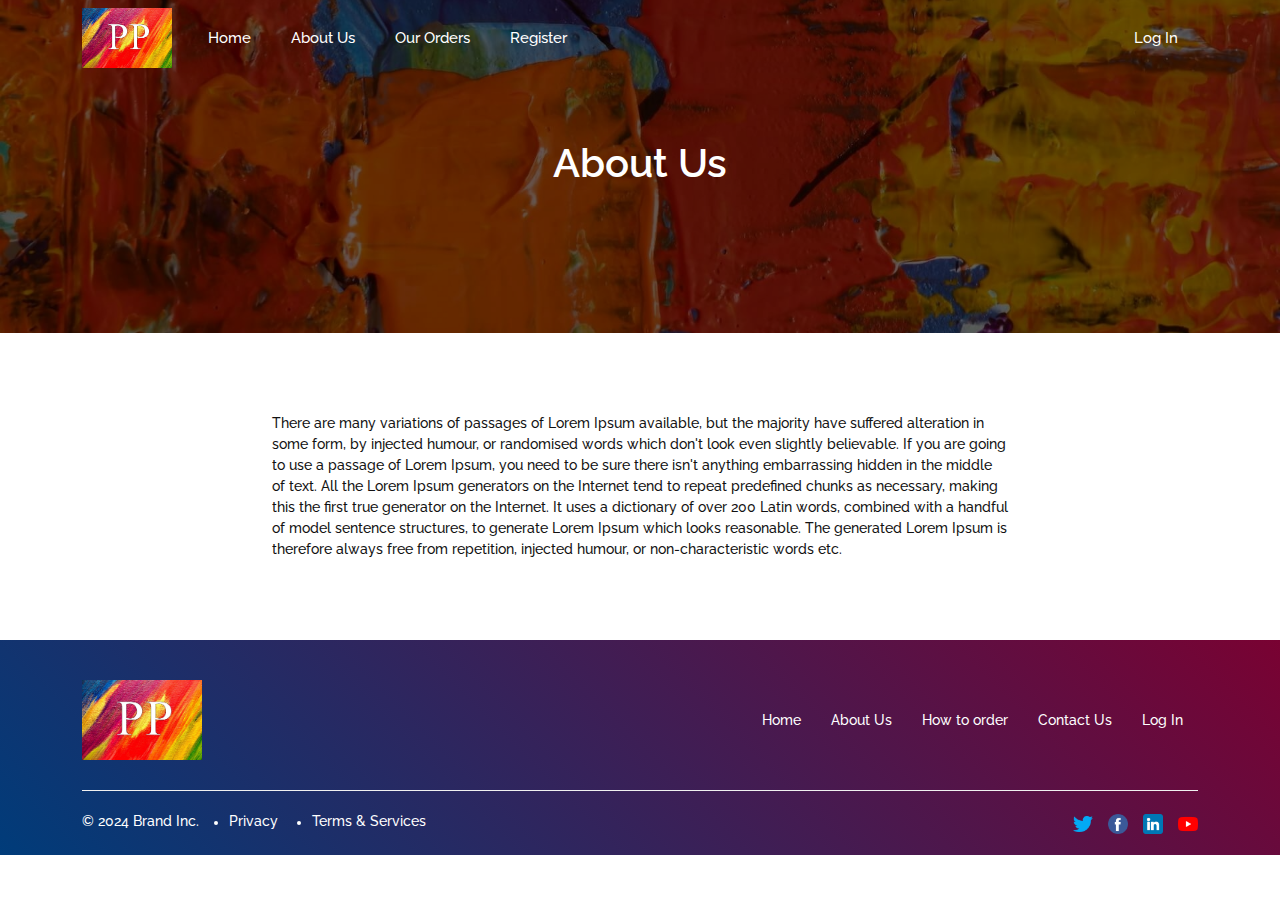
==== aboutus.html @ f5c8f47a "init" ====
<!DOCTYPE html>
<html lang="en">

<head>
    <title>P&P</title>
    <meta charset="utf-8" />
    <meta name="viewport" content="width=device-width, initial-scale=1" />

    <link href="https://fonts.googleapis.com/css2?family=Raleway:ital,wght@0,100..900;1,100..900&display=swap" rel="stylesheet" />
    <link href="css/bootstrap.min.css" rel="stylesheet" />

    <link href="css/slick.css" rel="stylesheet" />
    <link href="css/slick-theme.css" rel="stylesheet" />
    <link href="css/custom.css" rel="stylesheet" />
</head>

<body>
    <!-- main header start here -->
    <header class="main_header">
        <div class="container">
            <div class="row">
                <div class="col-md-12">
                    <nav class="navbar navbar-expand-sm">
                        <a class="navbar-brand" href="index.html">
                            <img src="images/logo.jpeg" alt="Main Logo" />
                        </a>

                        <button class="navbar-toggler" type="button" data-bs-toggle="collapse" data-bs-target="#collapsibleNavbar">
                     <span class="navbar-toggler-icon"></span>
                     <span class="navbar-toggler-icon"></span>
                     <span class="navbar-toggler-icon"></span>
                  </button>

                        <div class="collapse navbar-collapse" id="collapsibleNavbar">
                            <ul class="navbar-nav">
                                <li class="nav-item">
                                    <a class="nav-link" href="index.html">Home</a>
                                </li>
                                <li class="nav-item">
                                    <a class="nav-link" href="aboutus.html">About Us</a>
                                </li>
                                <li class="nav-item">
                                    <a class="nav-link" href="#">Our Orders</a>
                                </li>
                                <li class="nav-item">
                                    <a class="nav-link" href="register.html">Register</a>
                                </li>
                            </ul>
                            <ul class="navbar-nav justify-content-end">
                                <li class="nav-item">
                                    <a class="nav-link" href="login.html">Log In</a>
                                </li>
                            </ul>
                        </div>
                    </nav>
                </div>
            </div>
        </div>
    </header>
    <!-- main header end here -->
    <!-- about us  banner section start -->
    <section class="aboutus_banner">
        <div class="aboutus_img_wrapper">
            <img src="images/aboutus_banner.jpg" alt="About Us">
        </div>
        <div class="aboutus_content_wrapper">
            <div class="container">
                <div class="row">
                    <div class="col-md-12">
                        <h2 class="banner_title">About Us</h2>
                    </div>
                </div>
            </div>
        </div>
    </section>
    <!-- about us banner section end -->
    <!-- about us content section start -->
    <section class="aboutus_content_section">
        <div class="container">
            <div class="row justify-content-center">
                <div class="col-lg-8 col-md-10 col-sm-12">
                    <p>There are many variations of passages of Lorem Ipsum available, but the majority have suffered alteration in some form, by injected humour, or randomised words which don't look even slightly believable. If you are going to use a passage
                        of Lorem Ipsum, you need to be sure there isn't anything embarrassing hidden in the middle of text. All the Lorem Ipsum generators on the Internet tend to repeat predefined chunks as necessary, making this the first true generator
                        on the Internet. It uses a dictionary of over 200 Latin words, combined with a handful of model sentence structures, to generate Lorem Ipsum which looks reasonable. The generated Lorem Ipsum is therefore always free from repetition,
                        injected humour, or non-characteristic words etc.</p>
                </div>
            </div>
        </div>
    </section>
    <!-- about us content section end -->

    <!-- footer area start -->
    <footer class="footer_area">
        <div class="container">
            <div class="row">
                <div class="col-md-12">
                    <div class="footer_nav">
                        <div class="row">
                            <div class="col-md-3">
                                <a href="index.html" class="footer_logo">
                                    <img src="images/logo.jpeg" alt="" />
                                </a>
                            </div>
                            <div class="col-md-9">
                                <ul class="nav">
                                    <li class="footer_nav_item">
                                        <a href="index.html">Home</a>
                                    </li>
                                    <li class="footer_nav_item">
                                        <a href="#">About Us</a>
                                    </li>
                                    <li class="footer_nav_item">
                                        <a href="#">How to order</a>
                                    </li>
                                    <li class="footer_nav_item">
                                        <a href="#">Contact Us</a>
                                    </li>
                                    <li class="footer_nav_item">
                                        <a href="#">Log In</a>
                                    </li>
                                </ul>
                            </div>
                        </div>
                    </div>
                </div>

                <!-- copy right footer section -->
                <div class="col-md-12">
                    <div class="copyright_wrapper">
                        <div class="row">
                            <div class="col-md-9">
                                <p>
                                    © 2024 Brand Inc.<a href="#">Privacy</a>
                                    <a href="#">Terms & Services</a>
                                </p>
                            </div>
                            <div class="col-md-3">
                                <ul class="nav">
                                    <li class="social_nav_item">
                                        <a href="#">
                                            <img src="images/twitter.png" alt="Twitter" />
                                        </a>
                                    </li>
                                    <li class="social_nav_item">
                                        <a href="#">
                                            <img src="images/facebook.png" alt="Facebook" />
                                        </a>
                                    </li>
                                    <li class="social_nav_item">
                                        <a href="#">
                                            <img src="images/linkedin.png" alt="Linkedin" />
                                        </a>
                                    </li>
                                    <li class="social_nav_item">
                                        <a href="#">
                                            <img src="images/youtube.png" alt="Youtube" />
                                        </a>
                                    </li>
                                </ul>
                            </div>
                        </div>
                    </div>
                </div>
                <!-- copy right footer section -->
            </div>
        </div>
    </footer>
    <!-- footer area end -->

    <script src="js/jquery.min.js"></script>
    <script src="js/bootstrap.bundle.min.js"></script>
    <script src="js/slick.min.js"></script>
    <script src="js/custom.js"></script>
</body>

</html>
---- css/custom.css ----
/* common css */

html {
    scroll-behavior: smooth;
}

::-webkit-scrollbar {
    width: 6px;
}

::-webkit-scrollbar-track {
    background: #f1f1f1;
}

::-webkit-scrollbar-thumb {
    background: #888;
}

section {
    width: 100%;
    overflow: hidden;
}

img {
    width: 100%;
}

body,
* {
    font-family: "Raleway", serif;
}

.col-xs-3 {
    width: 25%;
}

.col-xs-4 {
    width: calc(100% / 3);
}

.col-xs-6 {
    width: 50%;
}

.col-xs-8 {
    width: calc(100% * 2 / 3);
}

.col-xs-9 {
    width: 75%;
}

.col-xs-12 {
    width: 100%;
}


/* body {
    background-position: center;
    background-repeat: no-repeat;
    background-size: 100%;
} */

h3 {
    font-size: 18px;
    font-weight: 600;
    color: #121212;
}

p {
    font-size: 14px;
    font-weight: 500;
    color: #121212;
}

input:focus,
input:focus-within,
select:focus,
select:focus-within {
    outline: none !important;
    box-shadow: none !important;
}

.slick-prev:before,
.slick-next:before {
    display: none;
}


/* header css */

.navbar-brand img {
    width: 90px;
}

.navbar-brand {
    padding: 0px;
}

.main_header {
    position: absolute;
    top: 0;
    right: 0;
    left: 0;
    z-index: 1;
    background-color: rgba(255, 255, 255, 0);
}

.main_header.is-sticky {
    position: fixed;
    box-shadow: 0 5px 16px rgba(0, 0, 0, 0.1);
    background-color: #003c7a;
    animation: slideDown 0.35s ease-out;
}

@keyframes slideDown {
    from {
        transform: translateY(-100%);
    }
    to {
        transform: translateY(0);
    }
}

.main_header .navbar-nav {
    width: 50%;
}

.navbar-expand-sm .navbar-nav .nav-link {
    color: #fff;
    font-size: 15px;
    font-weight: 500;
}

.banner_slide_wrap .banner_img {
    position: relative;
}

.banner_slide_wrap .banner_img::after {
    content: "";
    position: absolute;
    top: 0px;
    left: 0px;
    width: 100%;
    height: 100%;
    background-color: rgba(0, 0, 0, 0.4);
}


/* css for home page */

.banner_slide_wrap {
    width: 100%;
    height: 100vh;
    overflow: hidden;
}

.banner_video iframe,
.banner_video video {
    width: 100%;
    height: 100vh;
}

.banner_slide_wrap .banner_img img {
    height: 100vh;
    object-fit: cover;
}

.how-to-order {
    padding: 50px 0px 70px;
}

.title_wrapper {
    margin-bottom: 30px;
    text-align: center;
}

h2.section-title {
    font-size: 32px;
    line-height: 1.2;
    margin-bottom: 18px;
    font-weight: 600;
    color: #003c7a;
}

.order_items {
    text-align: center;
    background-color: #fff;
    box-shadow: 0px 0px 10px 6px rgba(0, 0, 0, 0.1);
    padding: 30px 20px;
    border-radius: 10px;
}

.order_items img {
    width: 60px;
    margin-bottom: 16px;
}

.order_items p {
    margin-bottom: 0px;
}

.size-card {
    text-align: center;
    background-color: #fff;
    box-shadow: 0px 0px 10px 6px rgba(0, 0, 0, 0.1);
    border-radius: 10px;
    padding-bottom: 5px;
}

.size-card .card-content {
    padding: 0px 10px;
}

.size-card img {
    border-radius: 10px 10px 0px 0px;
    margin-bottom: 15px;
}

.size-card p {
    margin-bottom: 15px;
}

.choose-size {
    padding-bottom: 70px;
}

.title_wrapper h6 {
    color: #f90000;
    font-size: 14px;
    font-weight: 700;
    margin-bottom: 0px;
}

.add_btn {
    background-color: #003c7a;
    padding: 8px 20px;
    border-radius: 30px;
    color: #fff;
    font-weight: 500;
    transition: all 0.6s;
    margin-bottom: 15px;
    font-size: 14px;
}

.add_btn:hover {
    background-color: #790232;
    color: #fff;
}

.clients-testimonial {
    padding-bottom: 50px;
}

.testimonial_slide {
    background-color: #fff;
    box-shadow: 0px 0px 10px 6px rgba(0, 0, 0, 0.1);
    border-radius: 10px;
    margin: 15px 10px;
}

.testimonial_slide img {
    border-radius: 10px;
}

.contact_artists {
    background-image: linear-gradient(45deg, #f90000, #790232);
    padding: 60px 0px;
}

.contact_artists .section-title {
    color: #fff;
    margin-bottom: 0px;
}

.form-content-wrapper {
    width: 95%;
}

.contact_artists p {
    color: #fff;
}

.contact_artists img {
    border-radius: 10px;
}

.form_card {
    background-color: rgba(255, 255, 255, 0.05);
    box-shadow: 0px 2px 5px 6px rgba(0, 0, 0, 0.1);
    border-radius: 10px;
    padding: 30px;
    width: 95%;
    margin-left: auto;
    margin-top: 20px;
}

.form_card label {
    font-size: 13px;
    color: #fff;
    margin-bottom: 6px;
}

.form_card .form-control,
.form_card .form-select {
    background-color: #fff;
    border: 1px solid #fff;
    padding: 8px 20px;
    outline: none;
    font-size: 13px;
    font-weight: 500;
    color: #000;
    border-radius: 30px;
}

.form_card .form-control::placeholder {
    color: #000;
}

.form_card .form-group {
    margin-bottom: 18px;
}

.submit_btn {
    background-color: #003c7a;
    width: 100%;
    padding: 10px 20px;
    border-radius: 30px;
    color: #fff;
    text-transform: uppercase;
    font-size: 14px;
    font-weight: 500;
    transition: all 0.6s;
}

.submit_btn:hover {
    background-color: #f8a912;
    color: #fff;
}

.our-newsletter {
    padding: 60px 0px;
}

.newsletter_section {
    width: 40%;
    margin: 0 auto;
    text-align: center;
}

.newsletter_section .form-control {
    background-color: transparent;
    border: 1px solid #000;
    padding: 12px 20px;
    outline: none;
    font-size: 15px;
    font-weight: 500;
    color: #000;
    border-radius: 30px;
}

.subscribe_btn {
    background-color: #003c7a;
    padding: 10px 20px;
    border-radius: 30px;
    color: #fff;
    font-weight: 700;
    transition: all 0.6s;
    margin-top: 20px;
}

.subscribe_btn:hover {
    background-color: #790232;
    color: #fff;
}

.footer_area {
    background-image: linear-gradient(45deg, #003c7a, #790232);
    padding: 40px 0px 20px;
}

.footer_logo img {
    width: 120px;
}

.footer_nav .nav {
    line-height: 80px;
    width: 100%;
    justify-content: end;
}

.footer_nav_item a {
    font-size: 14px;
    color: #fff;
    text-decoration: none;
    font-weight: 500;
    padding: 0px 15px;
}

.copyright_wrapper {
    margin-top: 30px;
    padding-top: 20px;
    border-top: 1px solid #f1f1f1;
}

.copyright_wrapper p {
    margin-bottom: 0px;
    color: #fff;
}

.copyright_wrapper p a {
    color: #fff;
    text-decoration: none;
    font-weight: 500;
    padding: 0px 15px;
    position: relative;
}

.copyright_wrapper p a:first-child {
    margin-left: 15px;
}

.copyright_wrapper p a::after {
    content: "";
    position: absolute;
    width: 4px;
    height: 4px;
    border-radius: 50%;
    background-color: #fff;
    top: 8px;
    left: 0px;
}

.copyright_wrapper .nav {
    width: 100%;
    justify-content: end;
}

.social_nav_item a img {
    width: 20px;
}

.social_nav_item a {
    padding-left: 15px;
}

.slick-dots li button:before {
    color: #003c7a;
    font-size: 40px;
    opacity: 0.8;
}

.slick-dots li.slick-active button:before {
    opacity: 1;
    color: #f90000;
}


/* css for about us page */

.aboutus_banner {
    position: relative;
}

.aboutus_content_wrapper {
    position: absolute;
    width: 100%;
    height: 100%;
    top: 0px;
    left: 0px;
    display: flex;
    align-items: center;
    text-align: center;
    background-color: rgba(0, 0, 0, 0.6);
}

.banner_title {
    font-size: 40px;
    font-weight: 600;
    color: #fff;
}

.aboutus_content_wrapper p {
    color: #fff;
}

.aboutus_content_section {
    padding: 80px 0px;
}

.aboutus_content_section p {
    margin-bottom: 0px;
}


/* css for register page */

.register_form_section {
    padding: 70px 0px 40px;
}

.register_form_section .form-group {
    margin-bottom: 20px;
}

.form_label {
    font-size: 13px;
    color: #000;
    margin-bottom: 6px;
    font-weight: 600;
}

.register_form_section .form-control {
    background-color: #fff;
    border: 1px solid #000;
    padding: 8px 20px;
    outline: none;
    font-size: 13px;
    font-weight: 500;
    color: #000;
    border-radius: 30px;
}

.register_form_section .form-group p a {
    color: #003c7a;
    font-weight: 600;
}


/* css for for dashboard  */

.dashboard-layout {
    width: 100%;
    max-width: 1920px;
    margin: 0 auto;
    padding: 15px 5px 15px 15px;
    display: flex;
    flex-direction: row;
    column-gap: 15px;
}

.sidebar {
    position: relative;
    width: 220px;
}

.sidebar-inner {
    background-color: #003c7a;
    width: 220px;
    padding: 20px;
    border-radius: 18px;
    position: fixed;
    height: calc(100vh - 30px);
    z-index: 99999;
}

.sidebar-inner p {
    padding-bottom: 15px;
}

.sidebar-inner .nav {
    flex-direction: column;
}

.sidebar-inner .nav .dashboard-item {
    margin-bottom: 20px;
}

img.dash_logo {
    width: 80px;
    border-radius: 10px;
}

.dashboard-link {
    font-size: 14px;
    color: #fff;
    text-decoration: none;
    font-weight: 500;
}

.dashboard-link:hover {
    color: #fff;
}

.dashboard-link img {
    width: 20px;
    margin-right: 8px;
}

.main-content {
    width: calc(100% - 235px);
}

.profile-header {
    padding: 15px 0px;
    border-bottom: 1px solid #e5e5e5;
    margin: 0px 15px;
}

.profile-header h2 {
    font-size: 28px;
    font-weight: 700;
    color: #121212;
}

.profile-header .nav {
    width: 100%;
    justify-content: flex-end;
}

.profile-header .nav .pro-item a {
    font-size: 15px;
    font-weight: 700;
    color: #003c7a;
    text-decoration: none;
}


/* css for orders page */

.orders_table_section {
    padding: 20px 0px 60px;
}

.item_box {
    display: flex;
    align-items: center;
}

.item_box .item_img {
    width: 80px;
    margin-right: 15px;
}

.item_box .item_img img {
    border-radius: 5px;
}

.item_box .item_desc h6 {
    font-size: 15px;
    color: #121212;
    margin-bottom: 6px;
    font-weight: 600;
}

.item_box .item_desc p {
    font-size: 13px;
    color: #121212;
    margin-bottom: 0px;
}

.responsive_table .table th {
    font-size: 14px;
    color: #121212;
}

.responsive_table .table tbody td {
    padding: 10px 15px;
    background-color: transparent;
    border-bottom-width: 1px;
    box-shadow: none;
    font-size: 14px;
    color: #121212;
    vertical-align: middle;
}

.responsive_table .table tbody td p {
    margin-bottom: 0px;
}

.responsive_table .table tbody td a {
    font-size: 15px;
    color: #003c7a;
    font-weight: 600;
    padding: 0px 5px;
}

.responsive_table {
    width: 100%;
    overflow-x: auto;
    background-color: #fff;
    box-shadow: 0px 8px 18px 4px rgba(0, 0, 0, 0.1);
    border-radius: 10px;
    padding: 30px;
}

.responsive_table::-webkit-scrollbar {
    height: 6px;
}

.responsive_table::-webkit-scrollbar-track {
    background: #f1f1f1;
}

.responsive_table::-webkit-scrollbar-thumb {
    background: #888;
}

.sm-devices {
    display: none;
}

.address-card {
    background-color: #fff;
    box-shadow: 0px 8px 18px 4px rgba(0, 0, 0, 0.1);
    border-radius: 10px;
    margin-bottom: 30px;
    padding: 20px 20px 10px;
}

.address-card-header {
    padding-bottom: 5px;
    margin-bottom: 15px;
    border-bottom: 1px solid #e5e5e5;
}

.address-card h5 {
    font-size: 16px;
    font-weight: 700;
    color: #121212;
}

.address-card .address-card-header a {
    font-size: 14px;
    font-weight: 700;
    color: #003c7a;
    text-decoration: none;
}

.address-card p span {
    font-weight: 700;
}


/* ============== Responsive css start here =========== */

@media (min-width: 576px) {
    .navbar-expand-sm .navbar-nav .nav-link {
        padding-right: 20px;
        padding-left: 20px;
    }
}

@media screen and (min-width: 1380px) {
    .form_card .form-group {
        margin-bottom: 25px;
    }
    .form_card .form-control,
    .form_card .form-select {
        padding: 12px 20px;
    }
    .submit_btn {
        padding: 15px 20px;
    }
}

@media screen and (max-width: 992px) {
    .main_header .navbar-nav {
        width: 80%;
    }
    ul.navbar-nav.justify-content-end {
        width: 20%;
    }
    .how-to-order {
        padding: 40px 0px;
    }
    h2.section-title {
        font-size: 28px;
    }
    .our-newsletter {
        padding: 40px 0px;
    }
    .newsletter_section {
        width: 50%;
    }
    .choose-size {
        padding-bottom: 30px;
    }
    .size-card {
        margin-bottom: 25px;
    }
    .form-content-wrapper,
    .form_card {
        width: 100%;
    }
    .aboutus_img_wrapper img {
        height: 320px;
        object-fit: cover;
    }
    .responsive_table .table {
        width: 766px;
    }
}

@media screen and (max-width: 767px) {
    .navbar-toggler {
        padding: 0px;
        border: 0px;
        border-radius: 0px;
        transition: none;
    }
    .navbar-toggler:focus,
    .navbar-toggler:focus-within {
        outline: none !important;
        box-shadow: none !important;
    }
    .navbar-collapse {
        background-color: #003c7a;
        padding: 10px 15px;
    }
    .main_header.is-sticky .navbar-collapse {
        padding: 0px;
    }
    .navbar-toggler-icon {
        display: block;
        width: 30px;
        height: 3px;
        background-image: linear-gradient(45deg, #790232, #f90000);
        margin: 5px 0px;
        border-radius: 4px;
    }
    .navbar-brand img {
        width: 80px;
    }
    .banner_slide_wrap {
        height: 50vh;
    }
    .banner_img img {
        height: 50vh;
        object-fit: cover;
    }
    .banner_video video {
        height: 50vh;
    }
    .how-to-order {
        padding: 30px 0px;
    }
    h2.section-title {
        font-size: 30px;
    }
    .order_items {
        margin-bottom: 20px;
    }
    .newsletter_section {
        width: 100%;
    }
    .footer_nav {
        text-align: center;
    }
    .footer_nav .nav {
        line-height: normal;
        justify-content: center;
        margin-top: 20px;
    }
    .footer_nav_item a {
        font-size: 13px;
        padding: 0px 6px;
    }
    .copyright_wrapper {
        text-align: center;
    }
    .copyright_wrapper .nav {
        justify-content: center;
        margin-top: 10px;
    }
    .social_nav_item a {
        padding: 0px 10px;
    }
    .copyright_wrapper p {
        font-size: 13px;
    }
    .copyright_wrapper p a::after {
        top: 6px;
    }
    .form_card {
        padding: 25px 20px;
    }
    .contact_artists {
        padding: 40px 0px 50px;
    }
    .aboutus_content_section {
        padding: 50px 0px;
    }
    .register_form_section {
        padding: 50px 0px 20px;
    }
    .dashboard-layout {
        padding: 10px 0px;
        column-gap: 0px;
    }
    .sidebar {
        position: absolute;
        transform: translate(-235px, 0px);
        transition: all 0.6s;
    }
    .sidebar.open {
        transform: translate(15px, 0px);
    }
    .main-content {
        width: 100%;
    }
    .mobile_none {
        display: none;
    }
    .profile-header {
        padding: 0px 0px 10px;
    }
    .profile-header .row {
        align-items: center;
    }
    .sm-devices {
        display: block;
    }
    .sidebar_toggle_btn .toggler_icon {
        display: block;
        width: 30px;
        height: 3px;
        background-color: #003c7a;
        margin: 5px 0px;
        border-radius: 4px;
        transition: all 0.6s;
    }
    .profile-header .nav {
        align-items: center;
    }
    .sidebar_toggle_btn {
        padding: 0px;
        border: 0px;
        box-shadow: none;
        margin-left: 15px;
    }
    .sidebar_toggle_btn:focus,
    .sidebar_toggle_btn:focus-within {
        box-shadow: none;
        outline: none;
    }
    .sidebar_toggle_btn.active .toggler_icon:nth-child(2) {
        opacity: 0;
    }
    .sidebar_toggle_btn.active .toggler_icon:nth-child(1) {
        transform: rotate(50deg);
        position: relative;
        top: 8px;
    }
    .sidebar_toggle_btn.active .toggler_icon:nth-child(3) {
        transform: rotate(-50deg);
        position: relative;
        bottom: 7px;
    }
    .responsive_table {
        padding: 15px;
    }
}
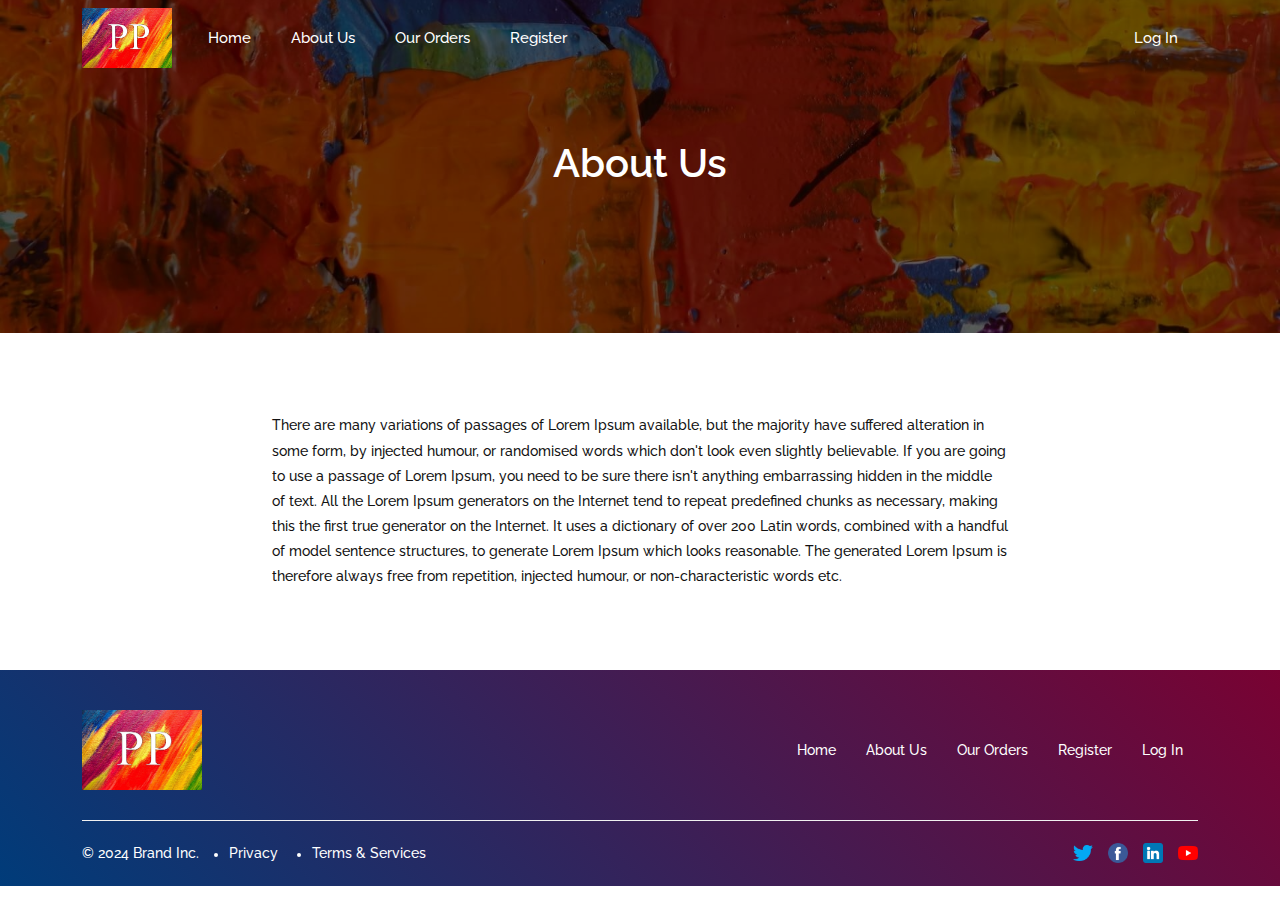
==== commit 020cd3f2: "new" ====
--- a/aboutus.html
+++ b/aboutus.html
@@ -40,7 +40,7 @@
                                     <a class="nav-link" href="aboutus.html">About Us</a>
                                 </li>
                                 <li class="nav-item">
-                                    <a class="nav-link" href="#">Our Orders</a>
+                                    <a class="nav-link" href="orders.html">Our Orders</a>
                                 </li>
                                 <li class="nav-item">
                                     <a class="nav-link" href="register.html">Register</a>
@@ -107,16 +107,16 @@
                                         <a href="index.html">Home</a>
                                     </li>
                                     <li class="footer_nav_item">
-                                        <a href="#">About Us</a>
+                                        <a href="aboutus.html">About Us</a>
                                     </li>
                                     <li class="footer_nav_item">
-                                        <a href="#">How to order</a>
+                                        <a href="orders.html">Our Orders</a>
                                     </li>
                                     <li class="footer_nav_item">
-                                        <a href="#">Contact Us</a>
+                                        <a href="register.html">Register</a>
                                     </li>
                                     <li class="footer_nav_item">
-                                        <a href="#">Log In</a>
+                                        <a href="login.html">Log In</a>
                                     </li>
                                 </ul>
                             </div>
--- a/css/custom.css
+++ b/css/custom.css
@@ -71,6 +71,7 @@
     font-size: 14px;
     font-weight: 500;
     color: #121212;
+    line-height: 1.8;
 }
 
 input:focus,
@@ -81,10 +82,11 @@
     box-shadow: none !important;
 }
 
-.slick-prev:before,
+
+/* .slick-prev:before,
 .slick-next:before {
     display: none;
-}
+} */
 
 
 /* header css */
@@ -102,7 +104,7 @@
     top: 0;
     right: 0;
     left: 0;
-    z-index: 1;
+    z-index: 999;
     background-color: rgba(255, 255, 255, 0);
 }
 
@@ -161,13 +163,80 @@
     height: 100vh;
 }
 
+.video-slider {
+    position: relative;
+    overflow: hidden;
+    height: 100vh;
+}
+
+.video-slider video {
+    position: absolute;
+    top: 50%;
+    left: 50%;
+    transform: translate(-50%, -50%);
+    width: 100%;
+    height: auto;
+    z-index: -1;
+}
+
+.video-overlay {
+    position: absolute;
+    top: 0;
+    left: 0;
+    width: 100%;
+    height: 100%;
+    background: rgba(0, 0, 0, 0.5);
+    z-index: 1;
+}
+
 .banner_slide_wrap .banner_img img {
     height: 100vh;
     object-fit: cover;
 }
 
+.banner_slider_wrapper .slick-prev,
+.banner_slider_wrapper .slick-next {
+    width: 30px;
+    height: 30px;
+    background: #fff;
+    z-index: 1;
+    border-radius: 50%;
+}
+
+.banner_slider_wrapper .slick-prev {
+    left: 10px;
+}
+
+.banner_slider_wrapper .slick-next {
+    right: 10px;
+}
+
+.banner_slider_wrapper .slick-prev:before,
+.banner_slider_wrapper .slick-next:before {
+    content: '';
+    position: absolute;
+    width: 12px;
+    height: 12px;
+    z-index: 1;
+    opacity: 1;
+    border-style: solid;
+    border-color: #003c7a;
+    border-width: 3px 3px 0px 0px;
+    top: 9px;
+}
+
+.banner_slider_wrapper .slick-prev:before {
+    transform: rotate(-135deg);
+    left: 12px;
+}
+
+.banner_slider_wrapper .slick-next:before {
+    transform: rotate(45deg);
+    right: 11px;
+}
+
 .how-to-order {
-    padding: 50px 0px 70px;
+    padding: 80px 0px;
 }
 
 .title_wrapper {
@@ -178,7 +247,7 @@
 h2.section-title {
     font-size: 32px;
     line-height: 1.2;
-    margin-bottom: 18px;
+    margin-bottom: 40px;
     font-weight: 600;
     color: #003c7a;
 }
@@ -222,7 +291,7 @@
 }
 
 .choose-size {
-    padding-bottom: 70px;
+    padding-bottom: 80px;
 }
 
 .title_wrapper h6 {
@@ -232,6 +301,30 @@
     margin-bottom: 0px;
 }
 
+.price {
+    font-size: 28px;
+    color: #333;
+    margin-bottom: 20px;
+}
+
+.feature-list {
+    list-style: none;
+    padding: 0;
+    text-align: left;
+}
+
+.feature-list li {
+    margin-bottom: 10px;
+    display: flex;
+    align-items: center;
+}
+
+.feature-list li::before {
+    content: '\2713';
+    color: green;
+    margin-right: 10px;
+}
+
 .add_btn {
     background-color: #003c7a;
     padding: 8px 20px;
@@ -264,12 +357,11 @@
 }
 
 .contact_artists {
-    background-image: linear-gradient(45deg, #f90000, #790232);
-    padding: 60px 0px;
+    padding: 60px 0px 80px;
 }
 
 .contact_artists .section-title {
-    color: #fff;
+    /* color: #fff; */
     margin-bottom: 0px;
 }
 
@@ -277,15 +369,12 @@
     width: 95%;
 }
 
-.contact_artists p {
-    color: #fff;
-}
-
 .contact_artists img {
     border-radius: 10px;
 }
 
 .form_card {
+    background-image: linear-gradient(45deg, #f90000, #790232) !important;
     background-color: rgba(255, 255, 255, 0.05);
     box-shadow: 0px 2px 5px 6px rgba(0, 0, 0, 0.1);
     border-radius: 10px;
@@ -455,6 +544,11 @@
     color: #f90000;
 }
 
+.clients-testimonial .slick-prev:before,
+.clients-testimonial .slick-next:before {
+    display: none;
+}
+
 
 /* css for about us page */
 
@@ -496,7 +590,14 @@
 /* css for register page */
 
 .register_form_section {
-    padding: 70px 0px 40px;
+    padding: 80px 0px;
+}
+
+.register_form_section form {
+    background-color: #fff;
+    border-radius: 20px;
+    box-shadow: 0px 4px 20px 6px rgba(0, 0, 0, 0.1);
+    padding: 30px 30px 20px;
 }
 
 .register_form_section .form-group {
@@ -790,6 +891,12 @@
     .responsive_table .table {
         width: 766px;
     }
+    .banner_slide_wrap {
+        height: 40vh;
+    }
+    .video-slider {
+        height: 40vh;
+    }
 }
 
 @media screen and (max-width: 767px) {
@@ -823,8 +930,14 @@
         width: 80px;
     }
     .banner_slide_wrap {
-        height: 50vh;
-    }
+        height: 32vh;
+    }
+    .video-slider {
+        height: 32vh;
+    }
+    /* .video-slider video {
+        height: 40vh;
+    } */
     .banner_img img {
         height: 50vh;
         object-fit: cover;
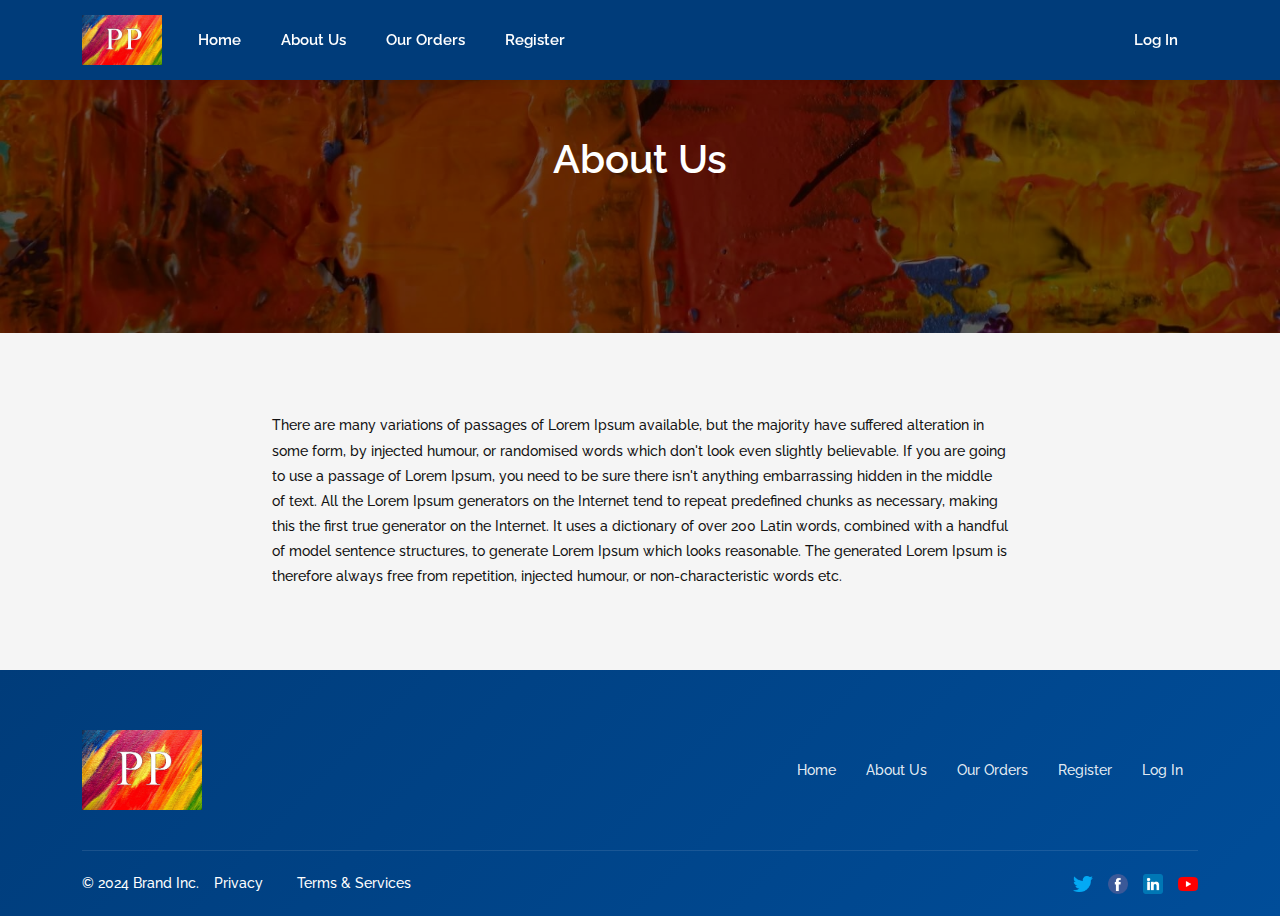
==== commit 67f65cbf: "header" ====
--- a/aboutus.html
+++ b/aboutus.html
@@ -22,14 +22,16 @@
                 <div class="col-md-12">
                     <nav class="navbar navbar-expand-sm">
                         <a class="navbar-brand" href="index.html">
-                            <img src="images/logo.jpeg" alt="Main Logo" />
+                            <img src="images/logo.jpeg" alt="Main Logo" width="150" height="50" />
                         </a>
 
-                        <button class="navbar-toggler" type="button" data-bs-toggle="collapse" data-bs-target="#collapsibleNavbar">
-                     <span class="navbar-toggler-icon"></span>
-                     <span class="navbar-toggler-icon"></span>
-                     <span class="navbar-toggler-icon"></span>
-                  </button>
+                        <button class="navbar-toggler" type="button" data-bs-toggle="collapse" data-bs-target="#collapsibleNavbar" aria-controls="collapsibleNavbar" aria-expanded="false" aria-label="Toggle navigation">
+                            <div class="hamburger-icon">
+                                <span></span>
+                                <span></span>
+                                <span></span>
+                            </div>
+                        </button>
 
                         <div class="collapse navbar-collapse" id="collapsibleNavbar">
                             <ul class="navbar-nav">
--- a/css/custom.css
+++ b/css/custom.css
@@ -5,15 +5,21 @@
 }
 
 ::-webkit-scrollbar {
-    width: 6px;
+    width: 8px;
 }
 
 ::-webkit-scrollbar-track {
-    background: #f1f1f1;
+    background: var(--light-bg);
+    border-radius: 4px;
 }
 
 ::-webkit-scrollbar-thumb {
-    background: #888;
+    background: var(--gradient-accent);
+    border-radius: 4px;
+}
+
+::-webkit-scrollbar-thumb:hover {
+    background: var(--accent-color);
 }
 
 section {
@@ -25,9 +31,17 @@
     width: 100%;
 }
 
-body,
-* {
-    font-family: "Raleway", serif;
+body {
+    font-family: 'Raleway', sans-serif;
+    color: var(--text-color);
+    line-height: 1.6;
+    background-color: var(--light-bg);
+}
+
+h1, h2, h3, h4, h5, h6 {
+    font-weight: 700;
+    line-height: 1.2;
+    margin-bottom: 1rem;
 }
 
 .col-xs-3 {
@@ -92,7 +106,12 @@
 /* header css */
 
 .navbar-brand img {
-    width: 90px;
+    width: 80px;
+    transition: all 0.3s ease;
+}
+
+.navbar-brand:hover img {
+    transform: scale(1.05);
 }
 
 .navbar-brand {
@@ -100,38 +119,133 @@
 }
 
 .main_header {
-    position: absolute;
+    position: fixed;
     top: 0;
     right: 0;
     left: 0;
     z-index: 999;
-    background-color: rgba(255, 255, 255, 0);
+    background-color: var(--header-bg-color);
+    transition: all 0.3s ease;
+    padding: 12px 0;
+    backdrop-filter: blur(10px);
+    height: var(--header-height);
+    display: flex;
+    align-items: center;
+    box-shadow: 0 2px 10px rgba(0, 0, 0, 0.05);
 }
 
 .main_header.is-sticky {
     position: fixed;
-    box-shadow: 0 5px 16px rgba(0, 0, 0, 0.1);
-    background-color: #003c7a;
+    box-shadow: var(--box-shadow);
+    background: var(--gradient-primary);
     animation: slideDown 0.35s ease-out;
-}
-
+    padding: 8px 0;
+    height: 70px;
+}
+
+.main_header.is-sticky .navbar-nav .nav-link {
+    color: #ffffff !important;
+}
+
+.main_header .navbar-nav {
+    width: 50%;
+}
+
+.navbar-expand-sm .navbar-nav .nav-link {
+    color: white;
+    font-size: 15px;
+    font-weight: 600;
+    position: relative;
+    padding: 0.5rem 1.2rem;
+    transition: var(--transition);
+}
+
+.navbar-expand-sm .navbar-nav .nav-link::after {
+    content: '';
+    position: absolute;
+    bottom: 0;
+    left: 50%;
+    width: 0;
+    height: 2px;
+    background: var(--accent-color);
+    transition: all 0.3s ease;
+    transform: translateX(-50%);
+}
+
+.navbar-expand-sm .navbar-nav .nav-link:hover::after {
+    width: 80%;
+}
+
+/* Hamburger Menu Styling */
+.hamburger-icon {
+    width: 30px;
+    height: 24px;
+    position: relative;
+    cursor: pointer;
+    display: inline-block;
+    z-index: 1000;
+}
+
+.hamburger-icon span {
+    display: block;
+    position: absolute;
+    height: 3px;
+    width: 100%;
+    background: #fff;
+    border-radius: 3px;
+    opacity: 1;
+    left: 0;
+    transform: rotate(0deg);
+    transition: .25s ease-in-out;
+}
+
+.hamburger-icon span:nth-child(1) {
+    top: 0px;
+}
+
+.hamburger-icon span:nth-child(2) {
+    top: 10px;
+}
+
+.hamburger-icon span:nth-child(3) {
+    top: 20px;
+}
+
+/* Hamburger Animation */
+.navbar-toggler[aria-expanded="true"] .hamburger-icon span:nth-child(1) {
+    top: 10px;
+    transform: rotate(135deg);
+}
+
+.navbar-toggler[aria-expanded="true"] .hamburger-icon span:nth-child(2) {
+    opacity: 0;
+    left: -60px;
+}
+
+.navbar-toggler[aria-expanded="true"] .hamburger-icon span:nth-child(3) {
+    top: 10px;
+    transform: rotate(-135deg);
+}
+
+/* Mobile Menu Animation */
 @keyframes slideDown {
     from {
-        transform: translateY(-100%);
+        transform: translateY(-10px);
+        opacity: 0;
     }
     to {
         transform: translateY(0);
-    }
-}
-
-.main_header .navbar-nav {
-    width: 50%;
-}
-
-.navbar-expand-sm .navbar-nav .nav-link {
-    color: #fff;
-    font-size: 15px;
-    font-weight: 500;
+        opacity: 1;
+    }
+}
+
+@keyframes fadeIn {
+    from {
+        opacity: 0;
+    }
+    to {
+        opacity: 1;
+    }
 }
 
 .banner_slide_wrap .banner_img {
@@ -151,92 +265,275 @@
 
 /* css for home page */
 
-.banner_slide_wrap {
-    width: 100%;
-    height: 100vh;
+.main_banner {
+    position: relative;
+    width: 100%;
+    padding: 80px 0;
+    background-color: #f0f0f0;
+    background-image: linear-gradient(to bottom, #f0f0f0, #e0e0e0);
     overflow: hidden;
 }
 
-.banner_video iframe,
-.banner_video video {
-    width: 100%;
-    height: 100vh;
-}
-
-.video-slider {
-    position: relative;
-    overflow: hidden;
-    height: 100vh;
-}
-
-.video-slider video {
-    position: absolute;
-    top: 50%;
-    left: 50%;
-    transform: translate(-50%, -50%);
-    width: 100%;
-    height: auto;
-    z-index: -1;
-}
-
-.video-overlay {
+.main_banner::before {
+    content: '';
     position: absolute;
     top: 0;
     left: 0;
     width: 100%;
     height: 100%;
-    background: rgba(0, 0, 0, 0.5);
-    z-index: 1;
-}
-
-.banner_slide_wrap .banner_img img {
-    height: 100vh;
+    background-image: url('data:image/svg+xml;charset=utf8,%3Csvg xmlns="http://www.w3.org/2000/svg" width="100" height="100" viewBox="0 0 100 100"%3E%3Cpath fill-rule="evenodd" d="M11 18c3.866 0 7-3.134 7-7s-3.134-7-7-7-7 3.134-7 7 3.134 7 7 7zm48 25c3.866 0 7-3.134 7-7s-3.134-7-7-7-7 3.134-7 7 3.134 7 7 7zm-43-7c1.657 0 3-1.343 3-3s-1.343-3-3-3-3 1.343-3 3 1.343 3 3 3zm63 31c1.657 0 3-1.343 3-3s-1.343-3-3-3-3 1.343-3 3 1.343 3 3 3zM34 90c1.657 0 3-1.343 3-3s-1.343-3-3-3-3 1.343-3 3 1.343 3 3 3zm56-76c1.657 0 3-1.343 3-3s-1.343-3-3-3-3 1.343-3 3 1.343 3 3 3zM12 86c2.21 0 4-1.79 4-4s-1.79-4-4-4-4 1.79-4 4 1.79 4 4 4zm28-65c2.21 0 4-1.79 4-4s-1.79-4-4-4-4 1.79-4 4 1.79 4 4 4zm23-11c2.76 0 5-2.24 5-5s-2.24-5-5-5-5 2.24-5 5 2.24 5 5 5zm-6 60c2.21 0 4-1.79 4-4s-1.79-4-4-4-4 1.79-4 4 1.79 4 4 4zm29 22c2.76 0 5-2.24 5-5s-2.24-5-5-5-5 2.24-5 5 2.24 5 5 5zm32 63c2.76 0 5-2.24 5-5s-2.24-5-5-5-5 2.24-5 5 2.24 5 5 5zm-9-21c1.105 0 2-.895 2-2s-.895-2-2-2-2 .895-2 2 .895 2 2 2zM60 91c1.105 0 2-.895 2-2s-.895-2-2-2-2 .895-2 2 .895 2 2 2zM35 41c1.105 0 2-.895 2-2s-.895-2-2-2-2 .895-2 2 .895 2 2 2zM12 60c1.105 0 2-.895 2-2s-.895-2-2-2-2 .895-2 2 .895 2 2 2z" fill="rgba(0,0,0,0.03)" fill-opacity=".1"%3E%3C/path%3E%3C/svg%3E');
+    opacity: 0.5;
+    z-index: 0;
+}
+
+.main_banner .title_wrapper {
+    position: relative;
+    z-index: 2;
+}
+
+.main_banner .section-title {
+    color: #333;
+    font-size: 36px;
+    font-weight: 800;
+    margin-bottom: 10px;
+    letter-spacing: -0.5px;
+    text-transform: uppercase;
+    position: relative;
+    display: inline-block;
+}
+
+.main_banner .section-title::after {
+    content: '';
+    width: 60%;
+    height: 4px;
+    background: var(--primary-color);
+    position: absolute;
+    bottom: -10px;
+    left: 20%;
+}
+
+.card_slider_wrapper {
+    padding: 30px 0;
+    position: relative;
+    z-index: 2;
+}
+
+/* Promo Card Styling */
+.promo_card {
+    margin: 0 15px;
+    position: relative;
+    transition: all 0.5s ease;
+    transform-style: preserve-3d;
+    perspective: 1000px;
+}
+
+.card_inner {
+    width: 100%;
+    height: 100%;
+    position: relative;
+    box-shadow: 0 15px 35px rgba(0, 0, 0, 0.3);
+    border-radius: 12px;
+    overflow: hidden;
+    transform: scale(0.85);
+    transition: all 0.5s ease;
+}
+
+.slick-center .card_inner {
+    transform: scale(1);
+    box-shadow: 0 25px 50px rgba(0, 0, 0, 0.5);
+}
+
+.card_front {
+    width: 100%;
+    height: 100%;
+    position: relative;
+    overflow: hidden;
+    backface-visibility: hidden;
+}
+
+.card_front img {
+    width: 100%;
+    height: 450px;
     object-fit: cover;
-}
-
-.banner_slider_wrapper .slick-prev,
-.banner_slider_wrapper .slick-next {
-    width: 30px;
-    height: 30px;
-    background: #fff;
-    z-index: 1;
+    transition: transform 0.8s cubic-bezier(0.33, 1, 0.68, 1);
+}
+
+.slick-center .card_front img {
+    transform: scale(1.05);
+}
+
+.card_front video {
+    width: 100%;
+    height: 450px;
+    object-fit: cover;
+    transition: transform 0.8s cubic-bezier(0.33, 1, 0.68, 1);
+}
+
+.slick-center .card_front video {
+    transform: scale(1.05);
+}
+
+.card_overlay {
+    position: absolute;
+    bottom: 0;
+    left: 0;
+    right: 0;
+    background: linear-gradient(to top, rgba(0, 0, 0, 0.9) 0%, rgba(0, 0, 0, 0.3) 60%, transparent 100%);
+    padding: 30px 20px;
+    color: #fff;
+    text-align: center;
+    transform: translateY(20px);
+    opacity: 0;
+    transition: all 0.5s ease;
+}
+
+.slick-center .card_overlay {
+    transform: translateY(0);
+    opacity: 1;
+}
+
+.card_overlay h3 {
+    font-size: 24px;
+    font-weight: 700;
+    margin-bottom: 8px;
+    text-transform: uppercase;
+    letter-spacing: 1px;
+    color: #fff;
+    text-shadow: 0 2px 4px rgba(0, 0, 0, 0.5);
+}
+
+.card_overlay p {
+    font-size: 16px;
+    margin-bottom: 15px;
+    color: #ccc;
+}
+
+/* Slider Navigation */
+.main_banner .slick-prev,
+.main_banner .slick-next {
+    width: 50px;
+    height: 50px;
+    background-color: rgba(0, 0, 0, 0.5);
     border-radius: 50%;
-}
-
-.banner_slider_wrapper .slick-prev {
-    left: 10px;
-}
-
-.banner_slider_wrapper .slick-next {
-    right: 10px;
-}
-
-.banner_slider_wrapper .slick-prev:before,
-.banner_slider_wrapper .slick-next:before {
+    z-index: 10;
+    transition: all 0.3s ease;
+}
+
+.main_banner .slick-prev:hover,
+.main_banner .slick-next:hover {
+    background-color: var(--primary-color);
+    transform: scale(1.1);
+}
+
+.main_banner .slick-prev {
+    left: 20px;
+}
+
+.main_banner .slick-next {
+    right: 20px;
+}
+
+.main_banner .slick-prev:before,
+.main_banner .slick-next:before {
+    display: none;
+}
+
+.main_banner .slick-prev:after,
+.main_banner .slick-next:after {
     content: '';
     position: absolute;
     width: 12px;
     height: 12px;
-    z-index: 1;
-    opacity: 1;
     border-style: solid;
-    border-color: #003c7a;
-    border-width: 3px 3px 0px 0px;
-    top: 9px;
-}
-
-.banner_slider_wrapper .slick-prev:before {
-    transform: rotate(-135deg);
-    left: 12px;
-}
-
-.banner_slider_wrapper .slick-next:before {
-    transform: rotate(45deg);
-    right: 11px;
+    border-color: #fff;
+    border-width: 2px 2px 0 0;
+    top: 50%;
+    left: 50%;
+}
+
+.main_banner .slick-prev:after {
+    transform: translate(-30%, -50%) rotate(-135deg);
+}
+
+.main_banner .slick-next:after {
+    transform: translate(-70%, -50%) rotate(45deg);
+}
+
+.main_banner .slick-dots {
+    bottom: -20px;
+}
+
+.main_banner .slick-dots li {
+    margin: 0 5px;
+}
+
+.main_banner .slick-dots li button {
+    width: 30px;
+    height: 4px;
+    border-radius: 2px;
+    background: rgba(0, 0, 0, 0.2);
+    padding: 0;
+    transition: all 0.3s ease;
+}
+
+.main_banner .slick-dots li.slick-active button {
+    background: var(--primary-color);
+    width: 40px;
+}
+
+.main_banner .slick-dots li button:before {
+    display: none;
+}
+
+@media screen and (max-width: 992px) {
+    .main_banner {
+        padding: 60px 0;
+    }
+    
+    .card_front img {
+        height: 400px;
+    }
+    
+    .card_overlay h3 {
+        font-size: 20px;
+    }
+    
+    .card_overlay p {
+        font-size: 14px;
+    }
+}
+
+@media screen and (max-width: 767px) {
+    .main_banner {
+        padding: 40px 0;
+    }
+    
+    .card_front img {
+        height: 350px;
+    }
+    
+    .main_banner .section-title {
+        font-size: 28px;
+    }
+    
+    .card_overlay h3 {
+        font-size: 18px;
+    }
+    
+    .card_overlay p {
+        font-size: 13px;
+    }
+    
+    .main_banner .slick-prev,
+    .main_banner .slick-next {
+        width: 40px;
+        height: 40px;
+    }
 }
 
 .how-to-order {
     padding: 80px 0px;
+    background: linear-gradient(135deg, #f8f9fa 0%, #e9ecef 100%);
 }
 
 .title_wrapper {
@@ -245,115 +542,236 @@
 }
 
 h2.section-title {
-    font-size: 32px;
-    line-height: 1.2;
-    margin-bottom: 40px;
-    font-weight: 600;
-    color: #003c7a;
+    font-size: 2.5rem;
+    color: var(--primary-color);
+    position: relative;
+    display: inline-block;
+    margin-bottom: 3rem;
+}
+
+h2.section-title::after {
+    content: '';
+    position: absolute;
+    bottom: -10px;
+    left: 50%;
+    transform: translateX(-50%);
+    width: 80px;
+    height: 4px;
+    background: var(--gradient-accent);
+    border-radius: 2px;
 }
 
 .order_items {
     text-align: center;
     background-color: #fff;
-    box-shadow: 0px 0px 10px 6px rgba(0, 0, 0, 0.1);
-    padding: 30px 20px;
-    border-radius: 10px;
+    box-shadow: var(--box-shadow);
+    padding: 40px 30px;
+    border-radius: 20px;
+    transition: var(--transition);
+    position: relative;
+    overflow: hidden;
+    border: 1px solid rgba(0, 0, 0, 0.05);
+}
+
+.order_items::before {
+    content: '';
+    position: absolute;
+    top: 0;
+    left: 0;
+    width: 100%;
+    height: 4px;
+    background: var(--gradient-accent);
+    transform: scaleX(0);
+    transition: transform 0.3s ease;
+}
+
+.order_items:hover {
+    transform: translateY(-10px);
+    box-shadow: 0 20px 40px rgba(0, 0, 0, 0.15);
+}
+
+.order_items:hover::before {
+    transform: scaleX(1);
 }
 
 .order_items img {
-    width: 60px;
-    margin-bottom: 16px;
+    width: 70px;
+    margin-bottom: 20px;
+    transition: all 0.3s ease;
+}
+
+.order_items:hover img {
+    transform: scale(1.1);
+}
+
+.order_items h3 {
+    font-size: 20px;
+    margin-bottom: 15px;
+    color: #003c7a;
 }
 
 .order_items p {
-    margin-bottom: 0px;
+    color: #666;
+    line-height: 1.6;
+}
+
+.choose-size {
+    padding: 80px 0px;
+    background: #fff;
 }
 
 .size-card {
     text-align: center;
     background-color: #fff;
-    box-shadow: 0px 0px 10px 6px rgba(0, 0, 0, 0.1);
-    border-radius: 10px;
-    padding-bottom: 5px;
+    box-shadow: var(--box-shadow);
+    border-radius: 20px;
+    padding-bottom: 20px;
+    transition: var(--transition);
+    position: relative;
+    overflow: hidden;
+    border: 1px solid rgba(0, 0, 0, 0.05);
+}
+
+.size-card::before {
+    content: '';
+    position: absolute;
+    top: 0;
+    left: 0;
+    width: 100%;
+    height: 4px;
+    background: var(--gradient-accent);
+    transform: scaleX(0);
+    transition: transform 0.3s ease;
+}
+
+.size-card:hover {
+    transform: translateY(-10px);
+    box-shadow: 0 20px 40px rgba(0, 0, 0, 0.15);
+}
+
+.size-card:hover::before {
+    transform: scaleX(1);
 }
 
 .size-card .card-content {
-    padding: 0px 10px;
+    padding: 20px;
 }
 
 .size-card img {
-    border-radius: 10px 10px 0px 0px;
+    border-radius: 15px 15px 0px 0px;
+    margin-bottom: 20px;
+    transition: all 0.3s ease;
+}
+
+.size-card:hover img {
+    transform: scale(1.05);
+}
+
+.size-card h3 {
+    font-size: 22px;
+    color: #003c7a;
     margin-bottom: 15px;
 }
 
 .size-card p {
-    margin-bottom: 15px;
-}
-
-.choose-size {
-    padding-bottom: 80px;
-}
-
-.title_wrapper h6 {
-    color: #f90000;
-    font-size: 14px;
+    color: #666;
+    margin-bottom: 20px;
+    line-height: 1.6;
+}
+
+.price {
+    font-size: 2.5rem;
+    color: var(--primary-color);
     font-weight: 700;
-    margin-bottom: 0px;
-}
-
-.price {
-    font-size: 28px;
-    color: #333;
-    margin-bottom: 20px;
+    position: relative;
+    display: inline-block;
+}
+
+.price::before {
+    content: '₹';
+    font-size: 1.5rem;
+    vertical-align: super;
+    margin-right: 4px;
+}
+
+.size-card:hover .price::before {
+    transform: scaleX(1);
 }
 
 .feature-list {
     list-style: none;
     padding: 0;
     text-align: left;
+    margin-bottom: 25px;
 }
 
 .feature-list li {
-    margin-bottom: 10px;
+    margin-bottom: 12px;
     display: flex;
     align-items: center;
+    color: #666;
+    font-size: 14px;
+    padding: 8px 0;
+    border-bottom: 1px solid rgba(0, 0, 0, 0.05);
+}
+
+.feature-list li:last-child {
+    border-bottom: none;
 }
 
 .feature-list li::before {
     content: '\2713';
-    color: green;
+    color: var(--accent-color);
     margin-right: 10px;
+    font-weight: bold;
 }
 
 .add_btn {
-    background-color: #003c7a;
-    padding: 8px 20px;
+    background: var(--gradient-primary);
+    padding: 12px 30px;
     border-radius: 30px;
     color: #fff;
-    font-weight: 500;
-    transition: all 0.6s;
+    font-weight: 600;
+    transition: var(--transition);
     margin-bottom: 15px;
     font-size: 14px;
+    border: none;
+    text-transform: uppercase;
+    letter-spacing: 1px;
 }
 
 .add_btn:hover {
-    background-color: #790232;
-    color: #fff;
+    transform: translateY(-2px);
+    box-shadow: 0 10px 20px rgba(0, 0, 0, 0.2);
+    background: var(--gradient-accent);
 }
 
 .clients-testimonial {
-    padding-bottom: 50px;
+    padding: 80px 0;
+    background: var(--light-bg);
 }
 
 .testimonial_slide {
-    background-color: #fff;
-    box-shadow: 0px 0px 10px 6px rgba(0, 0, 0, 0.1);
-    border-radius: 10px;
-    margin: 15px 10px;
+    background: #fff;
+    border-radius: 20px;
+    box-shadow: var(--box-shadow);
+    margin: 20px 10px;
+    overflow: hidden;
+    transition: var(--transition);
+}
+
+.testimonial_slide:hover {
+    transform: translateY(-10px);
+    box-shadow: 0 20px 40px rgba(0, 0, 0, 0.15);
 }
 
 .testimonial_slide img {
-    border-radius: 10px;
+    border-radius: 20px 20px 0 0;
+    transition: var(--transition);
+}
+
+.testimonial_slide:hover img {
+    transform: scale(1.05);
 }
 
 .contact_artists {
@@ -374,7 +792,7 @@
 }
 
 .form_card {
-    background-image: linear-gradient(45deg, #f90000, #790232) !important;
+    background: var(--gradient-primary) !important;
     background-color: rgba(255, 255, 255, 0.05);
     box-shadow: 0px 2px 5px 6px rgba(0, 0, 0, 0.1);
     border-radius: 10px;
@@ -393,13 +811,14 @@
 .form_card .form-control,
 .form_card .form-select {
     background-color: #fff;
-    border: 1px solid #fff;
-    padding: 8px 20px;
+    border: 2px solid #eee;
+    padding: 12px 20px;
     outline: none;
     font-size: 13px;
     font-weight: 500;
     color: #000;
-    border-radius: 30px;
+    border-radius: 10px;
+    transition: var(--transition);
 }
 
 .form_card .form-control::placeholder {
@@ -411,20 +830,21 @@
 }
 
 .submit_btn {
-    background-color: #003c7a;
-    width: 100%;
-    padding: 10px 20px;
+    background: var(--gradient-primary);
+    width: 100%;
+    padding: 12px 30px;
     border-radius: 30px;
     color: #fff;
     text-transform: uppercase;
     font-size: 14px;
-    font-weight: 500;
-    transition: all 0.6s;
+    font-weight: 600;
+    transition: var(--transition);
 }
 
 .submit_btn:hover {
-    background-color: #f8a912;
-    color: #fff;
+    transform: translateY(-2px);
+    box-shadow: 0 10px 20px rgba(0, 0, 0, 0.2);
+    background: var(--gradient-accent);
 }
 
 .our-newsletter {
@@ -439,13 +859,14 @@
 
 .newsletter_section .form-control {
     background-color: transparent;
-    border: 1px solid #000;
+    border: 2px solid #eee;
     padding: 12px 20px;
     outline: none;
     font-size: 15px;
     font-weight: 500;
     color: #000;
-    border-radius: 30px;
+    border-radius: 10px;
+    transition: var(--transition);
 }
 
 .subscribe_btn {
@@ -464,12 +885,30 @@
 }
 
 .footer_area {
-    background-image: linear-gradient(45deg, #003c7a, #790232);
-    padding: 40px 0px 20px;
+    background: var(--gradient-primary);
+    padding: 60px 0px 20px;
+    position: relative;
+    overflow: hidden;
+}
+
+.footer_area::before {
+    content: '';
+    position: absolute;
+    top: 0;
+    left: 0;
+    width: 100%;
+    height: 100%;
+    background: url('data:image/svg+xml,<svg width="20" height="20" viewBox="0 0 20 20" xmlns="http://www.w3.org/2000/svg"><rect width="1" height="1" fill="rgba(255,255,255,0.05)"/></svg>');
+    opacity: 0.1;
 }
 
 .footer_logo img {
     width: 120px;
+    transition: all 0.3s ease;
+}
+
+.footer_logo:hover img {
+    transform: scale(1.05);
 }
 
 .footer_nav .nav {
@@ -480,21 +919,42 @@
 
 .footer_nav_item a {
     font-size: 14px;
-    color: #fff;
+    color: rgba(255, 255, 255, 0.9);
     text-decoration: none;
     font-weight: 500;
     padding: 0px 15px;
+    position: relative;
+    transition: var(--transition);
+}
+
+.footer_nav_item a::after {
+    content: '';
+    position: absolute;
+    bottom: 0;
+    left: 50%;
+    width: 0;
+    height: 2px;
+    background: #fff;
+    transition: all 0.3s ease;
+    transform: translateX(-50%);
+}
+
+.footer_nav_item a:hover::after {
+    width: 80%;
 }
 
 .copyright_wrapper {
-    margin-top: 30px;
+    margin-top: 40px;
     padding-top: 20px;
-    border-top: 1px solid #f1f1f1;
+    border-top: 1px solid rgba(255, 255, 255, 0.1);
+    position: relative;
+    z-index: 1;
 }
 
 .copyright_wrapper p {
     margin-bottom: 0px;
     color: #fff;
+    font-size: 14px;
 }
 
 .copyright_wrapper p a {
@@ -503,34 +963,30 @@
     font-weight: 500;
     padding: 0px 15px;
     position: relative;
-}
-
-.copyright_wrapper p a:first-child {
-    margin-left: 15px;
-}
-
-.copyright_wrapper p a::after {
-    content: "";
-    position: absolute;
-    width: 4px;
-    height: 4px;
-    border-radius: 50%;
-    background-color: #fff;
-    top: 8px;
-    left: 0px;
+    transition: all 0.3s ease;
+}
+
+.copyright_wrapper p a:hover {
+    color: #f8a912;
 }
 
 .copyright_wrapper .nav {
     width: 100%;
     justify-content: end;
+}
+
+.social_nav_item a {
+    padding-left: 15px;
+    transition: all 0.3s ease;
 }
 
 .social_nav_item a img {
     width: 20px;
-}
-
-.social_nav_item a {
-    padding-left: 15px;
+    transition: all 0.3s ease;
+}
+
+.social_nav_item a:hover img {
+    transform: translateY(-3px);
 }
 
 .slick-dots li button:before {
@@ -833,6 +1289,164 @@
 }
 
 
+/* css for FAQs setion */
+
+.faq_section {
+    padding: 80px 0;
+    background: #fff;
+}
+
+.faq_section .accordion-item {
+    border: none;
+    margin-bottom: 15px;
+    border-radius: 10px !important;
+    overflow: hidden;
+    box-shadow: var(--box-shadow);
+}
+
+.faq_section .accordion-button {
+    padding: 20px 30px;
+    font-size: 1.1rem;
+    font-weight: 600;
+    color: var(--text-color);
+    background: #fff;
+    border: none;
+    position: relative;
+    transition: var(--transition);
+}
+
+.faq_section .accordion-button:not(.collapsed) {
+    color: var(--primary-color);
+    background: #fff;
+    box-shadow: none;
+}
+
+.faq_section .accordion-button:focus {
+    box-shadow: none;
+    border-color: var(--accent-color);
+}
+
+.faq_section .accordion-button::after {
+    background-image: url("data:image/svg+xml,%3Csvg xmlns='http://www.w3.org/2000/svg' width='16' height='16' fill='%232c3e50' viewBox='0 0 16 16'%3E%3Cpath d='M8 4a.5.5 0 0 1 .5.5v3h3a.5.5 0 0 1 0 1h-3v3a.5.5 0 0 1-1 0v-3h-3a.5.5 0 0 1 0-1h3v-3A.5.5 0 0 1 8 4z'/%3E%3C/svg%3E");
+    transition: var(--transition);
+}
+
+.faq_section .accordion-button:not(.collapsed)::after {
+    background-image: url("data:image/svg+xml,%3Csvg xmlns='http://www.w3.org/2000/svg' width='16' height='16' fill='%233498db' viewBox='0 0 16 16'%3E%3Cpath d='M4 8a.5.5 0 0 1 .5-.5h7a.5.5 0 0 1 0 1h-7A.5.5 0 0 1 4 8z'/%3E%3C/svg%3E");
+}
+
+.faq_section .accordion-body {
+    padding: 20px 30px;
+    color: #666;
+    line-height: 1.8;
+    font-size: 1rem;
+}
+
+
+/* css for order now page start here */
+
+.order-now-page .navbar-expand-sm .navbar-nav .nav-link {
+    color: #121212;
+}
+
+.order-now-page .main_header {
+    border-bottom: 1px solid #e5e5e5;
+}
+
+.order-now-page .main_header.is-sticky {
+    border-bottom: 0px;
+}
+
+.order-now-page .main_header.is-sticky .navbar-expand-sm .navbar-nav .nav-link {
+    color: #fff;
+}
+
+section.product_order_now {
+    margin-top: 76px;
+    padding: 60px 0px;
+}
+
+.product_img_wrapper {
+    width: 95%;
+}
+
+h6.vendor_title {
+    font-size: 10px;
+    text-transform: uppercase;
+    margin-bottom: 5px;
+    color: #121212;
+}
+
+.product_desc_wrapper h2.section-title {
+    margin-bottom: 10px;
+}
+
+.variants .form-group {
+    margin-bottom: 20px;
+}
+
+.product_desc_wrapper .form-label {
+    margin-bottom: 5px;
+    font-size: 14px;
+    font-weight: 500;
+    color: #121212;
+    display: block;
+}
+
+.product_desc_wrapper .form-select {
+    width: 100%;
+    font-size: 14px;
+    color: #121212;
+    border: 1px solid #121212;
+    border-radius: 0px;
+    cursor: pointer;
+}
+
+.product_desc_wrapper .quantity-wrapper {
+    margin-bottom: 20px;
+}
+
+.quantity_selector_box {
+    width: 100%;
+    max-width: 160px;
+    border: 1px solid #121212;
+    display: flex;
+    align-items: center;
+    justify-content: center;
+}
+
+.quantity_selector_box .quantity-btn {
+    width: 50px;
+    height: 40px;
+    border: none;
+    color: #121212;
+    font-size: 30px;
+    cursor: pointer;
+    border-radius: 0px;
+    background-color: transparent;
+    line-height: 40px;
+    padding: 0px;
+}
+
+.quantity_selector_box .quantity-input {
+    width: 50px;
+    height: 40px;
+    text-align: center;
+    font-size: 20px;
+    border: 0px;
+    border-radius: 0px;
+    padding: 0px;
+    line-height: 40px;
+}
+
+.product_desc_wrapper .description_wrap {
+    margin-top: 25px;
+}
+
+
+/* css for order now page end here */
+
+
 /* ============== Responsive css start here =========== */
 
 @media (min-width: 576px) {
@@ -856,6 +1470,19 @@
 }
 
 @media screen and (max-width: 992px) {
+    .main_header {
+        height: 70px;
+        padding: 8px 0;
+    }
+    
+    .main_banner {
+        height: 80vh;
+        margin-top: 70px;
+    }
+    
+    .video-slider {
+        height: calc(100vh - 70px);
+    }
     .main_header .navbar-nav {
         width: 80%;
     }
@@ -891,53 +1518,96 @@
     .responsive_table .table {
         width: 766px;
     }
-    .banner_slide_wrap {
-        height: 40vh;
-    }
-    .video-slider {
-        height: 40vh;
+    .product_img_wrapper {
+        width: 100%;
+        margin-bottom: 30px;
     }
 }
 
 @media screen and (max-width: 767px) {
+    .main_header {
+        height: var(--header-height-mobile);
+        padding: 8px 0;
+    }
+    
     .navbar-toggler {
         padding: 0px;
         border: 0px;
         border-radius: 0px;
-        transition: none;
-    }
+        transition: all 0.3s ease;
+        margin-right: 5px;
+    }
+    
     .navbar-toggler:focus,
     .navbar-toggler:focus-within {
         outline: none !important;
         box-shadow: none !important;
     }
+    
     .navbar-collapse {
-        background-color: #003c7a;
-        padding: 10px 15px;
-    }
+        background-color: var(--primary-color);
+        padding: 15px;
+        border-radius: 10px;
+        margin-top: 10px;
+        position: absolute;
+        top: 100%;
+        left: 0;
+        right: 0;
+        z-index: 1000;
+        box-shadow: 0 10px 20px rgba(0, 0, 0, 0.15);
+        max-height: calc(100vh - var(--header-height-mobile) - 20px);
+        overflow-y: auto;
+        transform-origin: top;
+        animation: slideDown 0.3s ease-out forwards;
+    }
+    
     .main_header.is-sticky .navbar-collapse {
-        padding: 0px;
-    }
-    .navbar-toggler-icon {
-        display: block;
-        width: 30px;
-        height: 3px;
-        background-image: linear-gradient(45deg, #790232, #f90000);
-        margin: 5px 0px;
-        border-radius: 4px;
-    }
+        padding: 15px;
+        top: 100%;
+    }
+    
+    .navbar-collapse .navbar-nav {
+        width: 100% !important;
+        margin-bottom: 10px;
+    }
+    
+    .navbar-collapse .navbar-nav.justify-content-end {
+        width: 100% !important;
+        justify-content: flex-start !important;
+        border-top: 1px solid rgba(255, 255, 255, 0.1);
+        padding-top: 10px;
+        margin-top: 5px;
+    }
+    
+    .navbar-collapse .navbar-nav .nav-link {
+        color: #ffffff !important;
+        padding: 12px 15px;
+        border-radius: 5px;
+        margin-bottom: 5px;
+        transition: all 0.2s ease;
+    }
+    
+    .navbar-collapse .navbar-nav .nav-link:hover,
+    .navbar-collapse .navbar-nav .nav-link:active {
+        background-color: rgba(255, 255, 255, 0.1);
+        transform: translateX(5px);
+    }
+    
+    .navbar-collapse .navbar-nav .nav-link::after {
+        display: none;
+    }
+    
     .navbar-brand img {
-        width: 80px;
-    }
-    .banner_slide_wrap {
-        height: 32vh;
+        width: 70px;
+    }
+    
+    .main_banner {
+        height: 70vh;
+        margin-top: 60px;
     }
     .video-slider {
-        height: 32vh;
-    }
-    /* .video-slider video {
-        height: 40vh;
-    } */
+        height: calc(100vh - 60px);
+    }
     .banner_img img {
         height: 50vh;
         object-fit: cover;
@@ -1063,4 +1733,492 @@
     .responsive_table {
         padding: 15px;
     }
+    .product_img_wrapper {
+        margin-bottom: 20px;
+    }
+    section.product_order_now {
+        margin-top: 76px;
+        padding: 20px 0px;
+    }
+}
+
+/* Modern Design Variables */
+:root {
+    --primary-color: #003c7a;
+    --secondary-color: #790232;
+    --accent-color: #f8a912;
+    --text-color: #333;
+    --light-bg: #f5f5f5;
+    --dark-bg: #003c7a;
+    --gradient-primary: linear-gradient(135deg, #003c7a 0%, #004d99 100%);
+    --gradient-accent: linear-gradient(135deg, #790232 0%, #f90000 100%);
+    --box-shadow: 0 4px 20px rgba(0, 0, 0, 0.1);
+    --transition: all 0.3s cubic-bezier(0.4, 0, 0.2, 1);
+    --header-bg-color:#003c7a;
+    --header-height: 80px;
+    --header-height-mobile: 60px;
+}
+
+/* Modern Animations */
+@keyframes fadeInUp {
+    from {
+        opacity: 0;
+        transform: translateY(20px);
+    }
+    to {
+        opacity: 1;
+        transform: translateY(0);
+    }
+}
+
+.order_items, .size-card {
+    animation: fadeInUp 0.6s ease-out forwards;
+}
+
+/* Modern Order Form Styling */
+.product_order_now {
+    background: var(--light-bg);
+    padding: 80px 0;
+}
+
+.product_img_wrapper {
+    position: relative;
+    border-radius: 20px;
+    overflow: hidden;
+    box-shadow: var(--box-shadow);
+}
+
+.product_img_wrapper img {
+    transition: var(--transition);
+}
+
+.product_img_wrapper:hover img {
+    transform: scale(1.05);
+}
+
+.product_desc_wrapper {
+    padding: 30px;
+    background: #fff;
+    border-radius: 20px;
+    box-shadow: var(--box-shadow);
+}
+
+.vendor_title {
+    color: var(--accent-color);
+    font-size: 0.9rem;
+    text-transform: uppercase;
+    letter-spacing: 2px;
+    margin-bottom: 1rem;
+}
+
+.product_desc_wrapper .section-title {
+    font-size: 2rem;
+    margin-bottom: 1rem;
+}
+
+.sort_desc {
+    color: #666;
+    font-size: 1.1rem;
+    margin-bottom: 1.5rem;
+}
+
+.variants .form-group {
+    margin-bottom: 1.5rem;
+}
+
+.product_desc_wrapper .form-label {
+    font-size: 0.9rem;
+    font-weight: 600;
+    color: var(--text-color);
+    margin-bottom: 0.5rem;
+}
+
+.product_desc_wrapper .form-select {
+    border: 2px solid #eee;
+    border-radius: 10px;
+    padding: 12px 20px;
+    font-size: 1rem;
+    color: var(--text-color);
+    transition: var(--transition);
+    cursor: pointer;
+    background-image: url("data:image/svg+xml,%3Csvg xmlns='http://www.w3.org/2000/svg' width='12' height='12' fill='%232c3e50' viewBox='0 0 16 16'%3E%3Cpath d='M8 11L3 6h10l-5 5z'/%3E%3C/svg%3E");
+    background-repeat: no-repeat;
+    background-position: right 15px center;
+    padding-right: 40px;
+}
+
+.product_desc_wrapper .form-select:focus {
+    border-color: var(--accent-color);
+    box-shadow: 0 0 0 3px rgba(248, 169, 18, 0.1);
+}
+
+.quantity-wrapper {
+    margin: 2rem 0;
+}
+
+.quantity_selector_box {
+    display: flex;
+    align-items: center;
+    border: 2px solid #eee;
+    border-radius: 10px;
+    overflow: hidden;
+    max-width: 160px;
+}
+
+.quantity_selector_box .quantity-btn {
+    width: 50px;
+    height: 50px;
+    border: none;
+    background: transparent;
+    color: var(--text-color);
+    font-size: 1.5rem;
+    cursor: pointer;
+    transition: var(--transition);
+    display: flex;
+    align-items: center;
+    justify-content: center;
+}
+
+.quantity_selector_box .quantity-btn:hover {
+    background: var(--light-bg);
+    color: var(--accent-color);
+}
+
+.quantity_selector_box .quantity-input {
+    width: 60px;
+    height: 50px;
+    text-align: center;
+    font-size: 1.2rem;
+    border: none;
+    border-left: 2px solid #eee;
+    border-right: 2px solid #eee;
+    color: var(--text-color);
+    font-weight: 600;
+}
+
+.description_wrap {
+    margin-top: 2rem;
+    padding-top: 2rem;
+    border-top: 1px solid #eee;
+}
+
+.description_wrap p {
+    color: #666;
+    line-height: 1.8;
+    font-size: 1rem;
+}
+
+/* Modern Submit Button */
+.submit_btn_warpper {
+    margin-top: 2rem;
+}
+
+.submit_btn {
+    width: 100%;
+    padding: 15px 30px;
+    background: var(--gradient-primary);
+    color: #fff;
+    border: none;
+    border-radius: 10px;
+    font-size: 1rem;
+    font-weight: 600;
+    text-transform: uppercase;
+    letter-spacing: 1px;
+    transition: var(--transition);
+    position: relative;
+    overflow: hidden;
+}
+
+.submit_btn::before {
+    content: '';
+    position: absolute;
+    top: 0;
+    left: -100%;
+    width: 100%;
+    height: 100%;
+    background: linear-gradient(90deg, transparent, rgba(255,255,255,0.2), transparent);
+    transition: 0.5s;
+}
+
+.submit_btn:hover {
+    transform: translateY(-2px);
+    box-shadow: 0 10px 20px rgba(0, 0, 0, 0.2);
+    background: var(--gradient-accent);
+}
+
+.submit_btn:hover::before {
+    left: 100%;
+}
+
+/* Modern Responsive Adjustments */
+@media screen and (max-width: 992px) {
+    .product_desc_wrapper {
+        margin-top: 2rem;
+    }
+    
+    .product_img_wrapper {
+        margin-bottom: 2rem;
+    }
+}
+
+@media screen and (max-width: 767px) {
+    .product_desc_wrapper {
+        padding: 20px;
+    }
+    
+    .quantity_selector_box {
+        max-width: 140px;
+    }
+    
+    .quantity_selector_box .quantity-btn {
+        width: 40px;
+        height: 40px;
+    }
+    
+    .quantity_selector_box .quantity-input {
+        width: 50px;
+        height: 40px;
+    }
+}
+
+/* Modern Testimonials Section */
+.clients-testimonial {
+    padding: 80px 0;
+    background: var(--light-bg);
+}
+
+.testimonial_slide {
+    background: #fff;
+    border-radius: 20px;
+    box-shadow: var(--box-shadow);
+    margin: 20px 10px;
+    overflow: hidden;
+    transition: var(--transition);
+}
+
+.testimonial_slide:hover {
+    transform: translateY(-10px);
+    box-shadow: 0 20px 40px rgba(0, 0, 0, 0.15);
+}
+
+.testimonial_slide img {
+    border-radius: 20px 20px 0 0;
+    transition: var(--transition);
+}
+
+.testimonial_slide:hover img {
+    transform: scale(1.05);
+}
+
+/* Modern FAQ Section */
+.faq_section {
+    padding: 80px 0;
+    background: #fff;
+}
+
+.faq_section .accordion-item {
+    border: none;
+    margin-bottom: 15px;
+    border-radius: 10px !important;
+    overflow: hidden;
+    box-shadow: var(--box-shadow);
+}
+
+.faq_section .accordion-button {
+    padding: 20px 30px;
+    font-size: 1.1rem;
+    font-weight: 600;
+    color: var(--text-color);
+    background: #fff;
+    border: none;
+    position: relative;
+    transition: var(--transition);
+}
+
+.faq_section .accordion-button:not(.collapsed) {
+    color: var(--primary-color);
+    background: #fff;
+    box-shadow: none;
+}
+
+.faq_section .accordion-button:focus {
+    box-shadow: none;
+    border-color: var(--accent-color);
+}
+
+.faq_section .accordion-button::after {
+    background-image: url("data:image/svg+xml,%3Csvg xmlns='http://www.w3.org/2000/svg' width='16' height='16' fill='%232c3e50' viewBox='0 0 16 16'%3E%3Cpath d='M8 4a.5.5 0 0 1 .5.5v3h3a.5.5 0 0 1 0 1h-3v3a.5.5 0 0 1-1 0v-3h-3a.5.5 0 0 1 0-1h3v-3A.5.5 0 0 1 8 4z'/%3E%3C/svg%3E");
+    transition: var(--transition);
+}
+
+.faq_section .accordion-button:not(.collapsed)::after {
+    background-image: url("data:image/svg+xml,%3Csvg xmlns='http://www.w3.org/2000/svg' width='16' height='16' fill='%233498db' viewBox='0 0 16 16'%3E%3Cpath d='M4 8a.5.5 0 0 1 .5-.5h7a.5.5 0 0 1 0 1h-7A.5.5 0 0 1 4 8z'/%3E%3C/svg%3E");
+}
+
+.faq_section .accordion-body {
+    padding: 20px 30px;
+    color: #666;
+    line-height: 1.8;
+    font-size: 1rem;
+}
+
+/* Modern Slider Navigation */
+.clients-testimonial .slick-prev,
+.clients-testimonial .slick-next {
+    width: 40px;
+    height: 40px;
+    background: #fff;
+    border-radius: 50%;
+    box-shadow: var(--box-shadow);
+    z-index: 1;
+    transition: var(--transition);
+}
+
+.clients-testimonial .slick-prev:hover,
+.clients-testimonial .slick-next:hover {
+    background: var(--accent-color);
+    transform: scale(1.1);
+}
+
+.clients-testimonial .slick-prev {
+    left: -20px;
+}
+
+.clients-testimonial .slick-next {
+    right: -20px;
+}
+
+.clients-testimonial .slick-prev:before,
+.clients-testimonial .slick-next:before {
+    display: none;
+}
+
+.clients-testimonial .slick-prev:after {
+    content: '←';
+    color: var(--text-color);
+    font-size: 20px;
+    font-weight: bold;
+}
+
+.clients-testimonial .slick-next:after {
+    content: '→';
+    color: var(--text-color);
+    font-size: 20px;
+    font-weight: bold;
+}
+
+.clients-testimonial .slick-prev:hover:after,
+.clients-testimonial .slick-next:hover:after {
+    color: #fff;
+}
+
+/* Modern Dots */
+.slick-dots {
+    bottom: -40px;
+}
+
+.slick-dots li {
+    width: 10px;
+    height: 10px;
+    margin: 0 5px;
+}
+
+.slick-dots li button {
+    width: 10px;
+    height: 10px;
+    border-radius: 50%;
+    background: #eee;
+    transition: var(--transition);
+}
+
+.slick-dots li.slick-active button {
+    background: var(--accent-color);
+    transform: scale(1.2);
+}
+
+.slick-dots li button:before {
+    display: none;
+}
+
+/* Modern Responsive Adjustments */
+@media screen and (max-width: 992px) {
+    .clients-testimonial .slick-prev {
+        left: -10px;
+    }
+    
+    .clients-testimonial .slick-next {
+        right: -10px;
+    }
+    
+    .faq_section .accordion-button {
+        padding: 15px 20px;
+        font-size: 1rem;
+    }
+    
+    .faq_section .accordion-body {
+        padding: 15px 20px;
+    }
+}
+
+@media screen and (max-width: 767px) {
+    .clients-testimonial .slick-prev,
+    .clients-testimonial .slick-next {
+        display: none !important;
+    }
+    
+    .slick-dots {
+        bottom: -30px;
+    }
+}
+
+/* Prevent body scrolling when mobile menu is open */
+body.menu-open {
+    overflow: hidden;
+    position: fixed;
+    width: 100%;
+    height: 100%;
+}
+
+/* Improve touch interactions */
+@media (max-width: 767px) {
+    .navbar-nav .nav-item {
+        width: 100%;
+    }
+    
+    .navbar-nav .nav-link {
+        display: block;
+        width: 100%;
+        -webkit-tap-highlight-color: transparent;
+    }
+    
+    /* Prevent zoom on double tap */
+    .navbar-toggler, 
+    .navbar-nav .nav-link,
+    .hamburger-icon {
+        touch-action: manipulation;
+    }
+    
+    /* Ensure proper spacing in mobile menu */
+    .navbar-collapse .navbar-nav {
+        padding: 0;
+    }
+    
+    /* Improve mobile menu animation */
+    .navbar-collapse.collapsing {
+        height: auto !important;
+        transition: transform 0.35s ease;
+        transform: translateY(-20px);
+        display: block;
+        visibility: hidden;
+    }
+    
+    .navbar-collapse.show {
+        visibility: visible;
+        transform: translateY(0);
+    }
+    
+    /* Fix for iOS devices */
+    .navbar-collapse {
+        -webkit-overflow-scrolling: touch;
+    }
 }